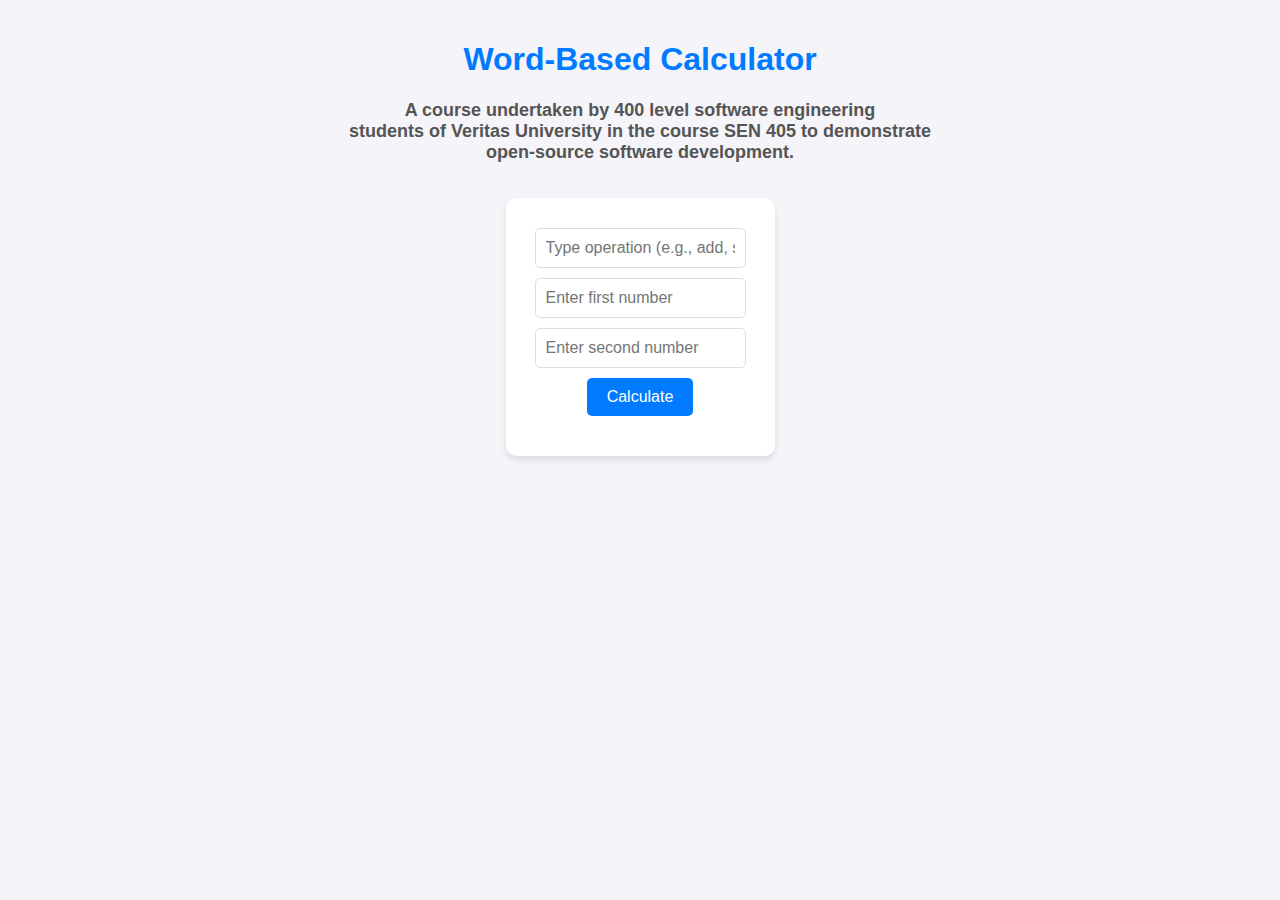
==== word-calc.html @ f872b746 "Added word-based calculator functionality" ====
<!DOCTYPE html>
<html lang="en">
<head>
    <meta charset="UTF-8">
    <meta name="viewport" content="width=device-width, initial-scale=1.0">
    <title>Word Calculator</title>
    <link rel="stylesheet" href="styles.css">
</head>
<body>
    <div class="container">
        <h1>Word-Based Calculator</h1>
        <h2>
            A course undertaken by 400 level software engineering
            <br>
            students of Veritas University in the course SEN 405 to demonstrate
            <br>
            open-source software development.
        </h2>
        <div class="calculator">
            <input type="text" id="operation" placeholder="Type operation (e.g., add, subtract)">
            <input type="number" id="num1" placeholder="Enter first number">
            <input type="number" id="num2" placeholder="Enter second number">
            <button onclick="calculate()">Calculate</button>
            <p id="result"></p>
        </div>
    </div>
    <script src="script.js"></script>
</body>
</html>
---- styles.css ----
body {
    font-family: Arial, sans-serif;
    margin: 0;
    padding: 0;
    background-color: #f4f4f9;
    color: #333;
}

.container {
    text-align: center;
    padding: 20px;
}

h1 {
    color: #007BFF;
}

h2 {
    font-size: 18px;
    color: #555;
}

.calculator {
    margin-top: 20px;
    display: inline-block;
    padding: 20px;
    background: #fff;
    border-radius: 10px;
    box-shadow: 0 4px 6px rgba(0, 0, 0, 0.1);
}

input {
    display: block;
    width: calc(100% - 40px);
    margin: 10px auto;
    padding: 10px;
    font-size: 16px;
    border: 1px solid #ddd;
    border-radius: 5px;
}

button {
    padding: 10px 20px;
    font-size: 16px;
    color: #fff;
    background: #007BFF;
    border: none;
    border-radius: 5px;
    cursor: pointer;
}

button:hover {
    background: #0056b3;
}

#result {
    margin-top: 20px;
    font-size: 18px;
    font-weight: bold;
    color: #28a745;
}
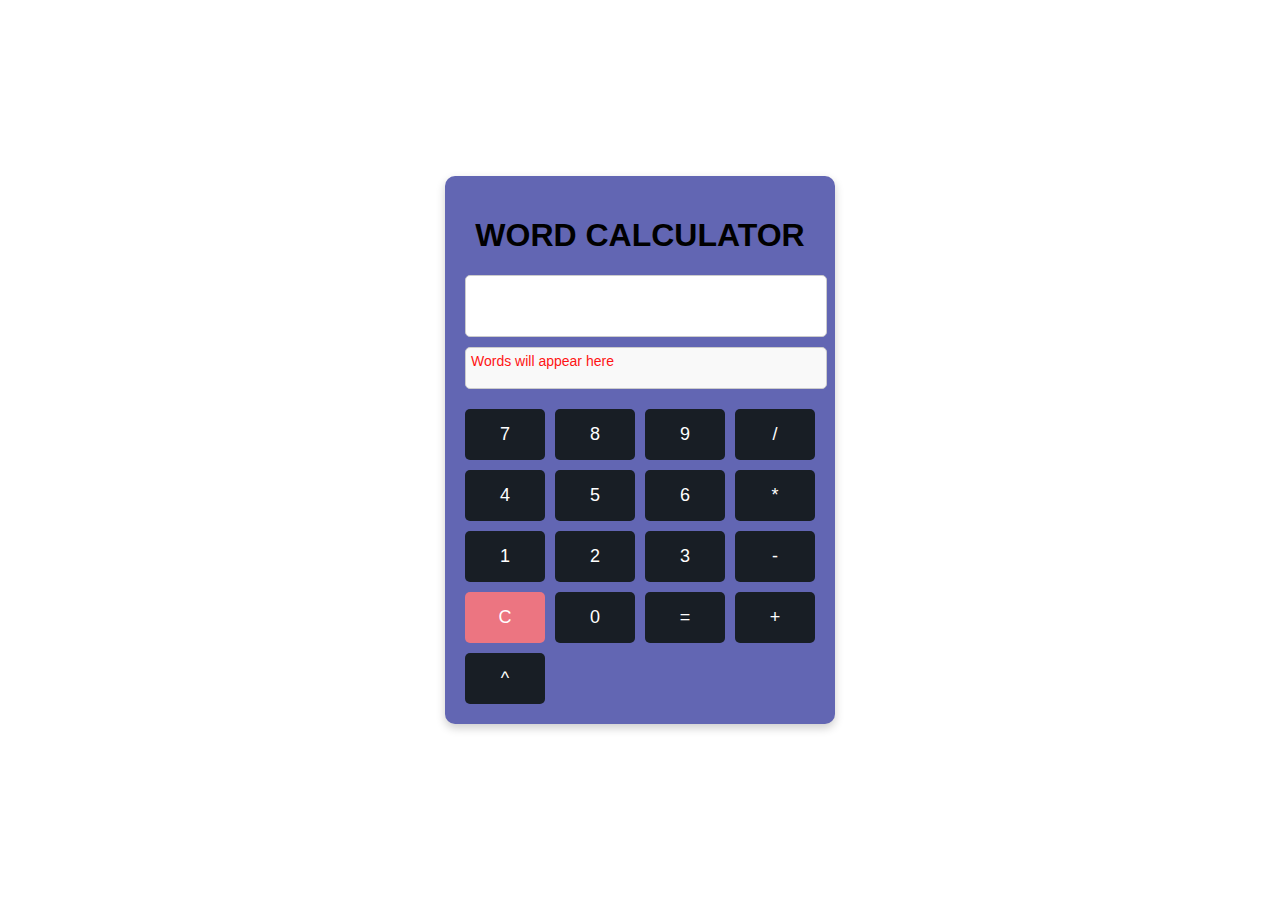
==== commit eb0ecb06: "revert" ====
--- a/word-calc.html
+++ b/word-calc.html
@@ -1,29 +1,39 @@
 <!DOCTYPE html>
 <html lang="en">
+
 <head>
     <meta charset="UTF-8">
     <meta name="viewport" content="width=device-width, initial-scale=1.0">
-    <title>Word Calculator</title>
-    <link rel="stylesheet" href="styles.css">
+    <title>Calculator with Words</title>
+    <link rel="stylesheet" href="./styles.css">
 </head>
+
 <body>
     <div class="container">
-        <h1>Word-Based Calculator</h1>
-        <h2>
-            A course undertaken by 400 level software engineering
-            <br>
-            students of Veritas University in the course SEN 405 to demonstrate
-            <br>
-            open-source software development.
-        </h2>
-        <div class="calculator">
-            <input type="text" id="operation" placeholder="Type operation (e.g., add, subtract)">
-            <input type="number" id="num1" placeholder="Enter first number">
-            <input type="number" id="num2" placeholder="Enter second number">
-            <button onclick="calculate()">Calculate</button>
-            <p id="result"></p>
+        <h1>WORD CALCULATOR</h1>
+        <input type="text" id="display" class="display" readonly>
+        <div id="wordDisplay" class="word-display">Words will appear here</div>
+        <div class="buttons">
+            <button class="button" onclick="appendNumber('7')">7</button>
+            <button class="button" onclick="appendNumber('8')">8</button>
+            <button class="button" onclick="appendNumber('9')">9</button>
+            <button class="button" onclick="setOperator('/')">/</button>
+            <button class="button" onclick="appendNumber('4')">4</button>
+            <button class="button" onclick="appendNumber('5')">5</button>
+            <button class="button" onclick="appendNumber('6')">6</button>
+            <button class="button" onclick="setOperator('*')">*</button>
+            <button class="button" onclick="appendNumber('1')">1</button>
+            <button class="button" onclick="appendNumber('2')">2</button>
+            <button class="button" onclick="appendNumber('3')">3</button>
+            <button class="button" onclick="setOperator('-')">-</button>
+            <button class="button clear" onclick="clearDisplay()">C</button>
+            <button class="button" onclick="appendNumber('0')">0</button>
+            <button class="button" onclick="calculate()">=</button>
+            <button class="button" onclick="setOperator('+')">+</button>
+            <button class="button" onclick="setOperator('')">^</button>
         </div>
     </div>
-    <script src="script.js"></script>
+    <script src="./script.js"></script>
 </body>
-</html>
+
+</html>--- a/styles.css
+++ b/styles.css
@@ -1,61 +1,75 @@
 body {
+    margin: 0;
+    height: 100vh;
+    display: flex;
+    justify-content: center;
+    align-items: center;
     font-family: Arial, sans-serif;
-    margin: 0;
-    padding: 0;
-    background-color: #f4f4f9;
-    color: #333;
+    background-color: #ffffff;
 }
 
 .container {
+    width: 350px;
+    padding: 20px;
+    background: #6266b3;
+    box-shadow: 0px 4px 10px rgba(0, 0, 0, 0.2);
+    border-radius: 10px;
     text-align: center;
-    padding: 20px;
 }
 
-h1 {
-    color: #007BFF;
-}
-
-h2 {
-    font-size: 18px;
-    color: #555;
-}
-
-.calculator {
-    margin-top: 20px;
-    display: inline-block;
-    padding: 20px;
-    background: #fff;
-    border-radius: 10px;
-    box-shadow: 0 4px 6px rgba(0, 0, 0, 0.1);
-}
-
-input {
-    display: block;
-    width: calc(100% - 40px);
-    margin: 10px auto;
-    padding: 10px;
-    font-size: 16px;
-    border: 1px solid #ddd;
+.display {
+    width: 100%;
+    height: 50px;
+    margin-bottom: 10px;
+    font-size: 20px;
+    text-align: right;
+    padding: 5px;
+    border: 1px solid #ccc;
     border-radius: 5px;
 }
 
-button {
-    padding: 10px 20px;
-    font-size: 16px;
-    color: #fff;
-    background: #007BFF;
+.word-display {
+    width: 100%;
+    height: 30px;
+    margin-bottom: 20px;
+    font-size: 14px;
+    text-align: left;
+    padding: 5px;
+    border: 1px solid #ccc;
+    border-radius: 5px;
+    color: #ff1414;
+    background: #f9f9f9;
+}
+
+.buttons {
+    display: grid;
+    grid-template-columns: repeat(4, 1fr);
+    gap: 10px;
+}
+
+.button {
+    padding: 15px;
+    font-size: 18px;
     border: none;
     border-radius: 5px;
+    background-color: #181e25;
+    color: white;
     cursor: pointer;
 }
 
-button:hover {
-    background: #0056b3;
+.button:active {
+    background-color: #b0c2d1;
 }
 
-#result {
-    margin-top: 20px;
-    font-size: 18px;
-    font-weight: bold;
-    color: #28a745;
+.button:hover {
+    background-color: rgb(109, 140, 235);
+
 }
+
+.button.clear {
+    background-color: #ec7581;
+}
+
+.button.clear:active {
+    background-color: #a71d2a;
+}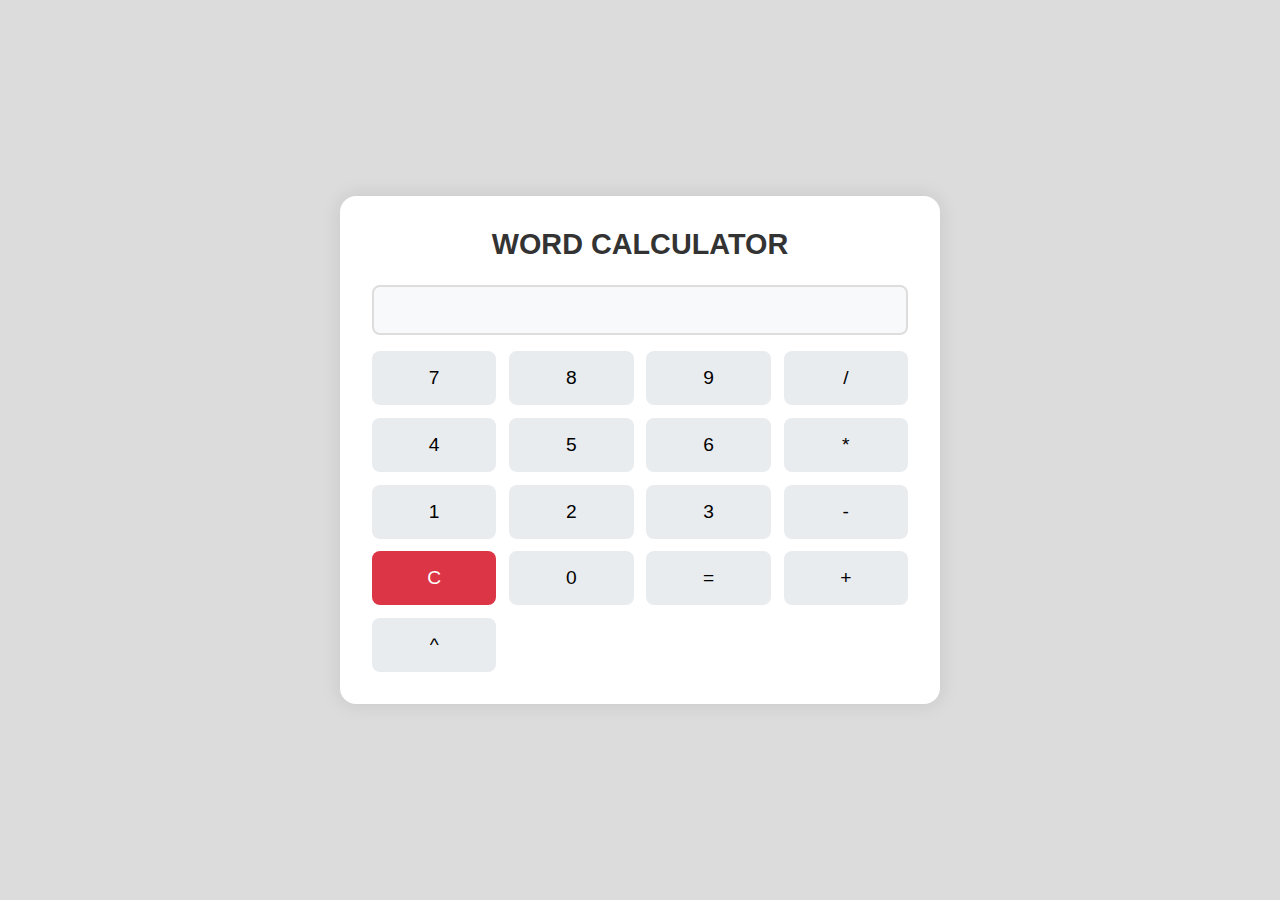
==== commit 578c224b: "Merge branch 'main' of https://github.com/maxwellonah/word-calc" ====
--- a/word-calc.html
+++ b/word-calc.html
@@ -12,7 +12,7 @@
     <div class="container">
         <h1>WORD CALCULATOR</h1>
         <input type="text" id="display" class="display" readonly>
-        <div id="wordDisplay" class="word-display">Words will appear here</div>
+        <!-- <div id="wordDisplay" class="word-display">Words will appear here</div> -->
         <div class="buttons">
             <button class="button" onclick="appendNumber('7')">7</button>
             <button class="button" onclick="appendNumber('8')">8</button>
@@ -30,7 +30,7 @@
             <button class="button" onclick="appendNumber('0')">0</button>
             <button class="button" onclick="calculate()">=</button>
             <button class="button" onclick="setOperator('+')">+</button>
-            <button class="button" onclick="setOperator('')">^</button>
+            <button class="button" onclick="setOperator('^')">^</button>
         </div>
     </div>
     <script src="./script.js"></script>
--- a/styles.css
+++ b/styles.css
@@ -1,75 +1,171 @@
+* {
+    margin: 0;
+    padding: 0;
+    box-sizing: border-box;
+    font-family: Arial, sans-serif;
+}
+
 body {
-    margin: 0;
-    height: 100vh;
     display: flex;
     justify-content: center;
     align-items: center;
-    font-family: Arial, sans-serif;
-    background-color: #ffffff;
+    min-height: 100vh;
+    background: #dcdcdc;
 }
 
 .container {
-    width: 350px;
-    padding: 20px;
-    background: #6266b3;
-    box-shadow: 0px 4px 10px rgba(0, 0, 0, 0.2);
-    border-radius: 10px;
+    background: white;
+    padding: 2rem;
+    border-radius: 1rem;
+    box-shadow: 0 0 20px rgba(0, 0, 0, 0.1);
+    width: 100%;
+    max-width: 500px;
+    margin: 1rem;
+}
+
+h1 {
     text-align: center;
+    color: #333;
+    margin-bottom: 1.5rem;
+    font-size: 1.8rem;
 }
 
 .display {
     width: 100%;
     height: 50px;
-    margin-bottom: 10px;
-    font-size: 20px;
+    margin-bottom: 1rem;
+    padding: 0.5rem;
+    font-size: 1.5rem;
     text-align: right;
-    padding: 5px;
-    border: 1px solid #ccc;
-    border-radius: 5px;
+    border: 2px solid #ddd;
+    border-radius: 0.5rem;
+    background: #f8f9fa;
 }
 
 .word-display {
     width: 100%;
-    height: 30px;
-    margin-bottom: 20px;
-    font-size: 14px;
+    min-height: 80px;
+    max-height: 200px;
+    margin-bottom: 1.5rem;
+    padding: 1rem;
+    font-size: 1.1rem;
+    line-height: 1.5;
     text-align: left;
-    padding: 5px;
-    border: 1px solid #ccc;
-    border-radius: 5px;
-    color: #ff1414;
-    background: #f9f9f9;
+    border: 2px solid #ddd;
+    border-radius: 0.5rem;
+    background: #f8f9fa;
+    overflow-y: auto;
+    word-wrap: break-word;
+    /* Enable scrolling with custom styling */
+    scrollbar-width: thin;
+    scrollbar-color: #888 #f1f1f1;
+}
+
+/* Custom scrollbar styling for Webkit browsers */
+.word-display::-webkit-scrollbar {
+    width: 8px;
+}
+
+.word-display::-webkit-scrollbar-track {
+    background: #f1f1f1;
+    border-radius: 4px;
+}
+
+.word-display::-webkit-scrollbar-thumb {
+    background: #888;
+    border-radius: 4px;
+}
+
+.word-display::-webkit-scrollbar-thumb:hover {
+    background: #555;
 }
 
 .buttons {
     display: grid;
     grid-template-columns: repeat(4, 1fr);
-    gap: 10px;
+    gap: 0.8rem;
 }
 
 .button {
-    padding: 15px;
-    font-size: 18px;
+    padding: 1rem;
+    font-size: 1.2rem;
     border: none;
-    border-radius: 5px;
-    background-color: #181e25;
-    color: white;
+    border-radius: 0.5rem;
+    background: #e9ecef;
     cursor: pointer;
+    transition: background-color 0.2s, transform 0.1s;
+}
+
+.button:hover {
+    background: #dee2e6;
 }
 
 .button:active {
-    background-color: #b0c2d1;
+    transform: scale(0.95);
 }
 
-.button:hover {
-    background-color: rgb(109, 140, 235);
-
+.clear {
+    background: #dc3545;
+    color: white;
 }
 
-.button.clear {
-    background-color: #ec7581;
+.clear:hover {
+    background: #c82333;
 }
 
-.button.clear:active {
-    background-color: #a71d2a;
+/* Responsive adjustments */
+@media (max-width: 480px) {
+    .container {
+        padding: 1rem;
+        margin: 0.5rem;
+    }
+
+    h1 {
+        font-size: 1.5rem;
+        margin-bottom: 1rem;
+    }
+
+    .display {
+        height: 45px;
+        font-size: 1.3rem;
+    }
+
+    .word-display {
+        min-height: 60px;
+        font-size: 1rem;
+        padding: 0.8rem;
+    }
+
+    .button {
+        padding: 0.8rem;
+        font-size: 1.1rem;
+    }
+}
+
+/* For very small screens */
+@media (max-width: 320px) {
+    .container {
+        padding: 0.8rem;
+    }
+
+    h1 {
+        font-size: 1.3rem;
+    }
+
+    .button {
+        padding: 0.6rem;
+        font-size: 1rem;
+    }
+}
+
+/* For larger screens */
+@media (min-width: 768px) {
+    .container {
+        max-width: 600px;
+    }
+
+    .word-display {
+        font-size: 1.2rem;
+        max-height: 250px;
+    }
 }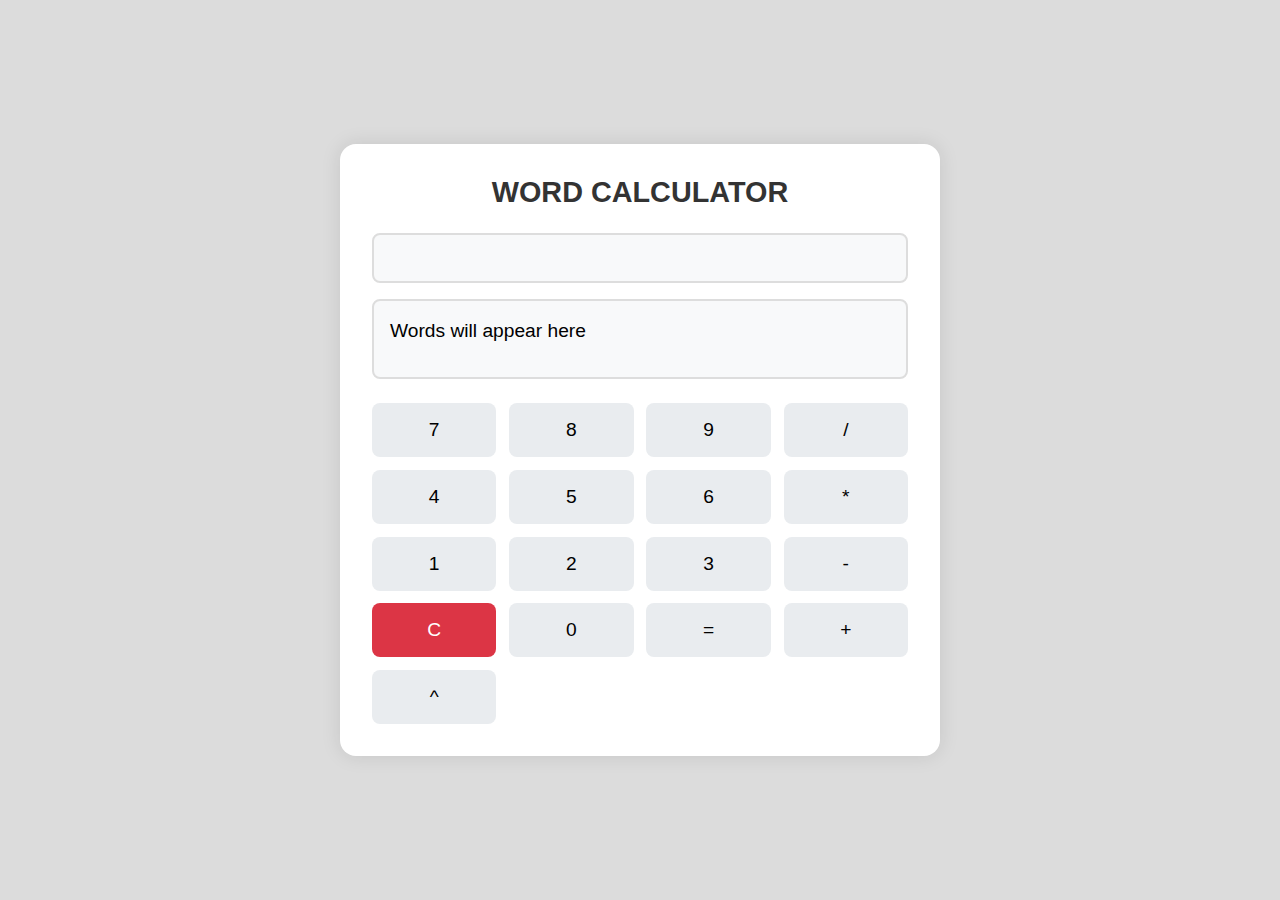
==== commit 4a99b24c: "added work input" ====
--- a/word-calc.html
+++ b/word-calc.html
@@ -12,7 +12,7 @@
     <div class="container">
         <h1>WORD CALCULATOR</h1>
         <input type="text" id="display" class="display" readonly>
-        <!-- <div id="wordDisplay" class="word-display">Words will appear here</div> -->
+        <div id="wordDisplay" class="word-display">Words will appear here</div>
         <div class="buttons">
             <button class="button" onclick="appendNumber('7')">7</button>
             <button class="button" onclick="appendNumber('8')">8</button>
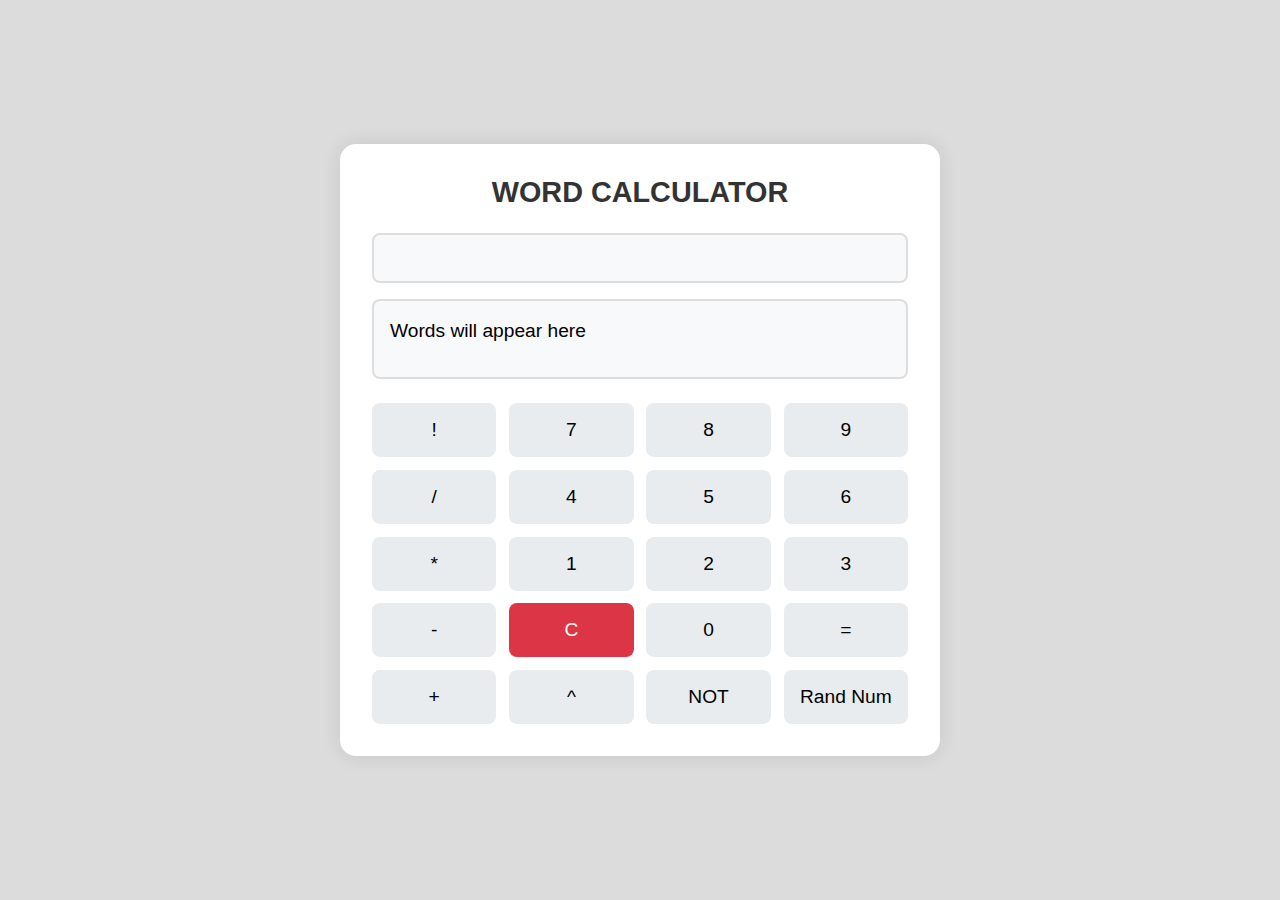
==== commit e2411926: "added a function to select number through 0.0 to 1.0" ====
--- a/word-calc.html
+++ b/word-calc.html
@@ -14,6 +14,7 @@
         <input type="text" id="display" class="display" readonly>
         <div id="wordDisplay" class="word-display">Words will appear here</div>
         <div class="buttons">
+            <button class="button" onclick="setOperator('!')">!</button>
             <button class="button" onclick="appendNumber('7')">7</button>
             <button class="button" onclick="appendNumber('8')">8</button>
             <button class="button" onclick="appendNumber('9')">9</button>
@@ -31,6 +32,9 @@
             <button class="button" onclick="calculate()">=</button>
             <button class="button" onclick="setOperator('+')">+</button>
             <button class="button" onclick="setOperator('^')">^</button>
+            <button class="button" onclick="logicalNot()">NOT</button>
+            <button class="button" onclick="generateRandomNumber()">Rand Num</button>
+
         </div>
     </div>
     <script src="./script.js"></script>
